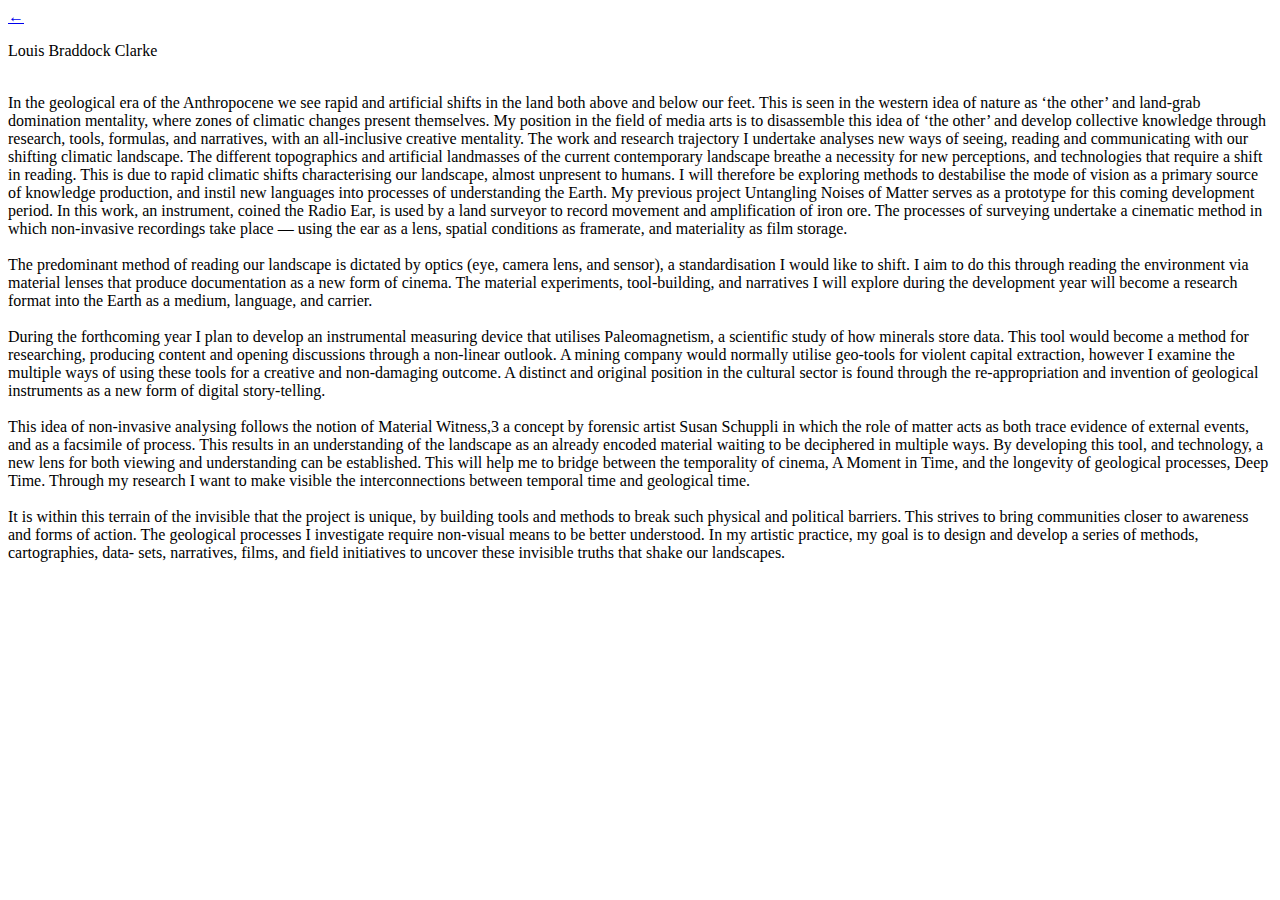
==== abstract.html @ 20c2b53e "Add files via upload" ====
<!DOCTYPE html>
<html lang="en" dir="ltr">
  <head>
    <meta charset="utf-8">
    <title>bio</title>
    <link rel="stylesheet" href="css/master.css">
    <link rel="stylesheet" href="css/bio.css">
  </head>
  <body>
    <main>
      <section class="top">
        <a class="back-button" href="index.html">&#8592;</a>
        <p>Louis Braddock Clarke</p>

      </section>
      <section class="about-content">
        <p>
          <br>
          In the geological era of the Anthropocene
we see rapid and artificial shifts in
the land both above and below our feet.
This is seen in the western idea of nature
as ‘the other’ and land-grab domination
mentality, where zones of climatic changes
present themselves. My position in the
field of media arts is to disassemble this
idea of ‘the other’ and develop collective
knowledge through research, tools, formulas,
and narratives, with an all-inclusive
creative mentality. The work and research
trajectory I undertake analyses new ways
of seeing, reading and communicating
with our shifting climatic landscape.
The different topographics and artificial
landmasses of the current contemporary
landscape breathe a necessity
for new perceptions, and technologies
that require a shift in reading. This is due
to rapid climatic shifts characterising
our landscape, almost unpresent to humans.
I will therefore be exploring methods
to destabilise the mode of vision as
a primary source of knowledge production,
and instil new languages into processes
of understanding the Earth.
My previous project Untangling Noises
of Matter serves as a prototype for
this coming development period. In this
work, an instrument, coined the Radio
Ear, is used by a land surveyor to record
movement and amplification of iron ore.
The processes of surveying undertake
a cinematic method in which non-invasive
recordings take place — using the
ear as a lens, spatial conditions as framerate,
and materiality as film storage.
<br><br>
The predominant method of reading
our landscape is dictated by optics (eye,
camera lens, and sensor), a standardisation
I would like to shift. I aim to do this
through reading the environment via material
lenses that produce documentation
as a new form of cinema. The material
experiments, tool-building, and narratives
I will explore during the development year
will become a research format into the
Earth as a medium, language, and carrier.
<br><br>
During the forthcoming year I plan to
develop an instrumental measuring device
that utilises Paleomagnetism, a scientific
study of how minerals store data.
This tool would become a method for researching,
producing content and opening
discussions through a non-linear outlook.
A mining company would normally
utilise geo-tools for violent capital extraction,
however I examine the multiple
ways of using these tools for a creative
and non-damaging outcome. A distinct
and original position in the cultural sector
is found through the re-appropriation and
invention of geological instruments as
a new form of digital story-telling.
<br><br>
This idea of non-invasive analysing
follows the notion of Material Witness,3
a concept by forensic artist Susan Schuppli
in which the role of matter acts as
both trace evidence of external events,
and as a facsimile of process. This results
in an understanding of the landscape as
an already encoded material waiting to
be deciphered in multiple ways. By developing
this tool, and technology, a new
lens for both viewing and understanding
can be established. This will help me to
bridge between the temporality of cinema,
A Moment in Time, and the longevity
of geological processes, Deep Time.
Through my research I want to make visible
the interconnections between temporal
time and geological time.<br><br>
It is within this terrain of the invisible
that the project is unique, by building
tools and methods to break such physical
and political barriers. This strives to bring
communities closer to awareness and
forms of action. The geological processes
I investigate require non-visual means
to be better understood. In my artistic
practice, my goal is to design and develop
a series of methods, cartographies, data-
sets, narratives, films, and field initiatives
to uncover these invisible truths that
shake our landscapes.
      </section>
    </main>
  </body>
</html>
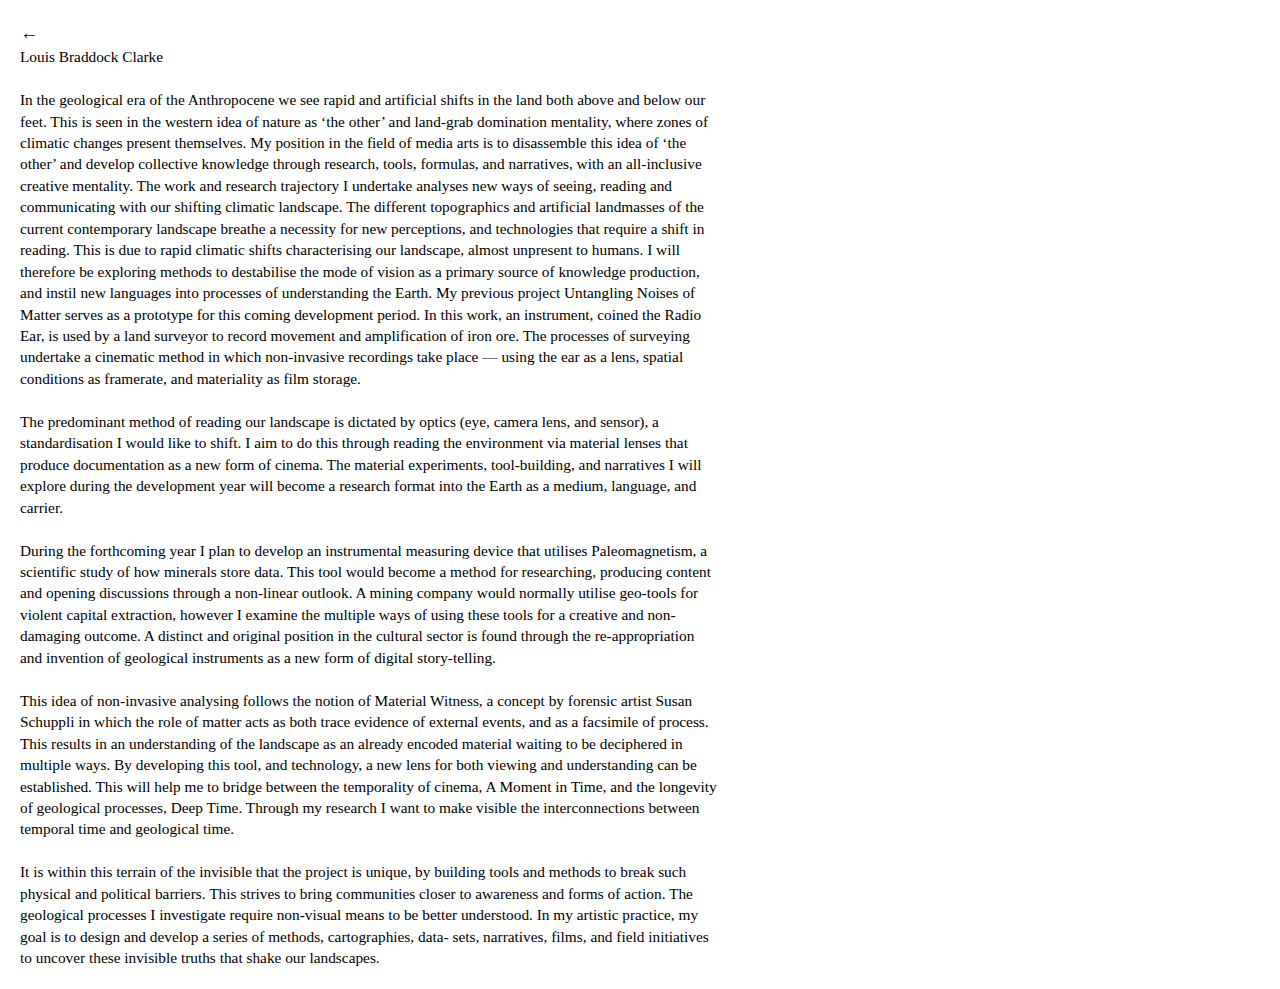
==== commit d1611068: "as" ====
--- a/abstract.html
+++ b/abstract.html
@@ -85,7 +85,7 @@
 a new form of digital story-telling.
 <br><br>
 This idea of non-invasive analysing
-follows the notion of Material Witness,3
+follows the notion of Material Witness,
 a concept by forensic artist Susan Schuppli
 in which the role of matter acts as
 both trace evidence of external events,
--- a/css/master.css
+++ b/css/master.css
@@ -0,0 +1,79 @@
+* {
+  -webkit-font-smoothing: antialiased;
+  -moz-osx-font-smoothing: grayscale;
+}
+
+body {
+  background-color: white;
+  color: black;
+  line-height: 1.4;
+  font-size: 11.5pt;
+  margin: 20px ;
+}
+
+section.coverimg {
+  width: 100%;
+  margin-top: -200px;
+  padding-left: 250px;
+}
+
+/* Sections */
+/* section {
+  margin: 7px 0px 0px 7px;
+}
+
+section.about {
+  margin-bottom: 10px;
+}
+
+section.projects {
+  margin-bottom: 10px;
+}
+
+section.films {
+  margin-bottom: 10px;
+}
+
+section.writing {
+  margin-bottom: 10px;
+} */
+/* Main Section */
+main {}
+
+/* details */
+details>summary {
+  list-style: none;
+}
+
+details>summary::-webkit-details-marker {
+  display: none;
+}
+
+/* list elements */
+ul {
+  list-style-type: none;
+  margin: 0;
+  padding: 0;
+}
+
+li {}
+
+/* links */
+a {
+  text-decoration: none;
+  font-size: 14pt;
+  color: black;
+}
+
+a:visited {}
+
+a:hover {
+  margin-left: 2.5px;
+  cursor: alias;
+  color: red;
+}
+
+/* Paragraph */
+p {
+  margin: 0px 0px 0px 0px;
+}
--- a/css/bio.css
+++ b/css/bio.css
@@ -0,0 +1,21 @@
+a.back-button{
+
+}
+
+a {
+  text-decoration: none;
+  color: black;
+  display: block;
+}
+
+
+.about-content{
+  max-width: 700px;
+}
+
+img{
+  width: 100%;
+  max-width: 700px;
+  height: auto;
+  padding: 15px;
+}
